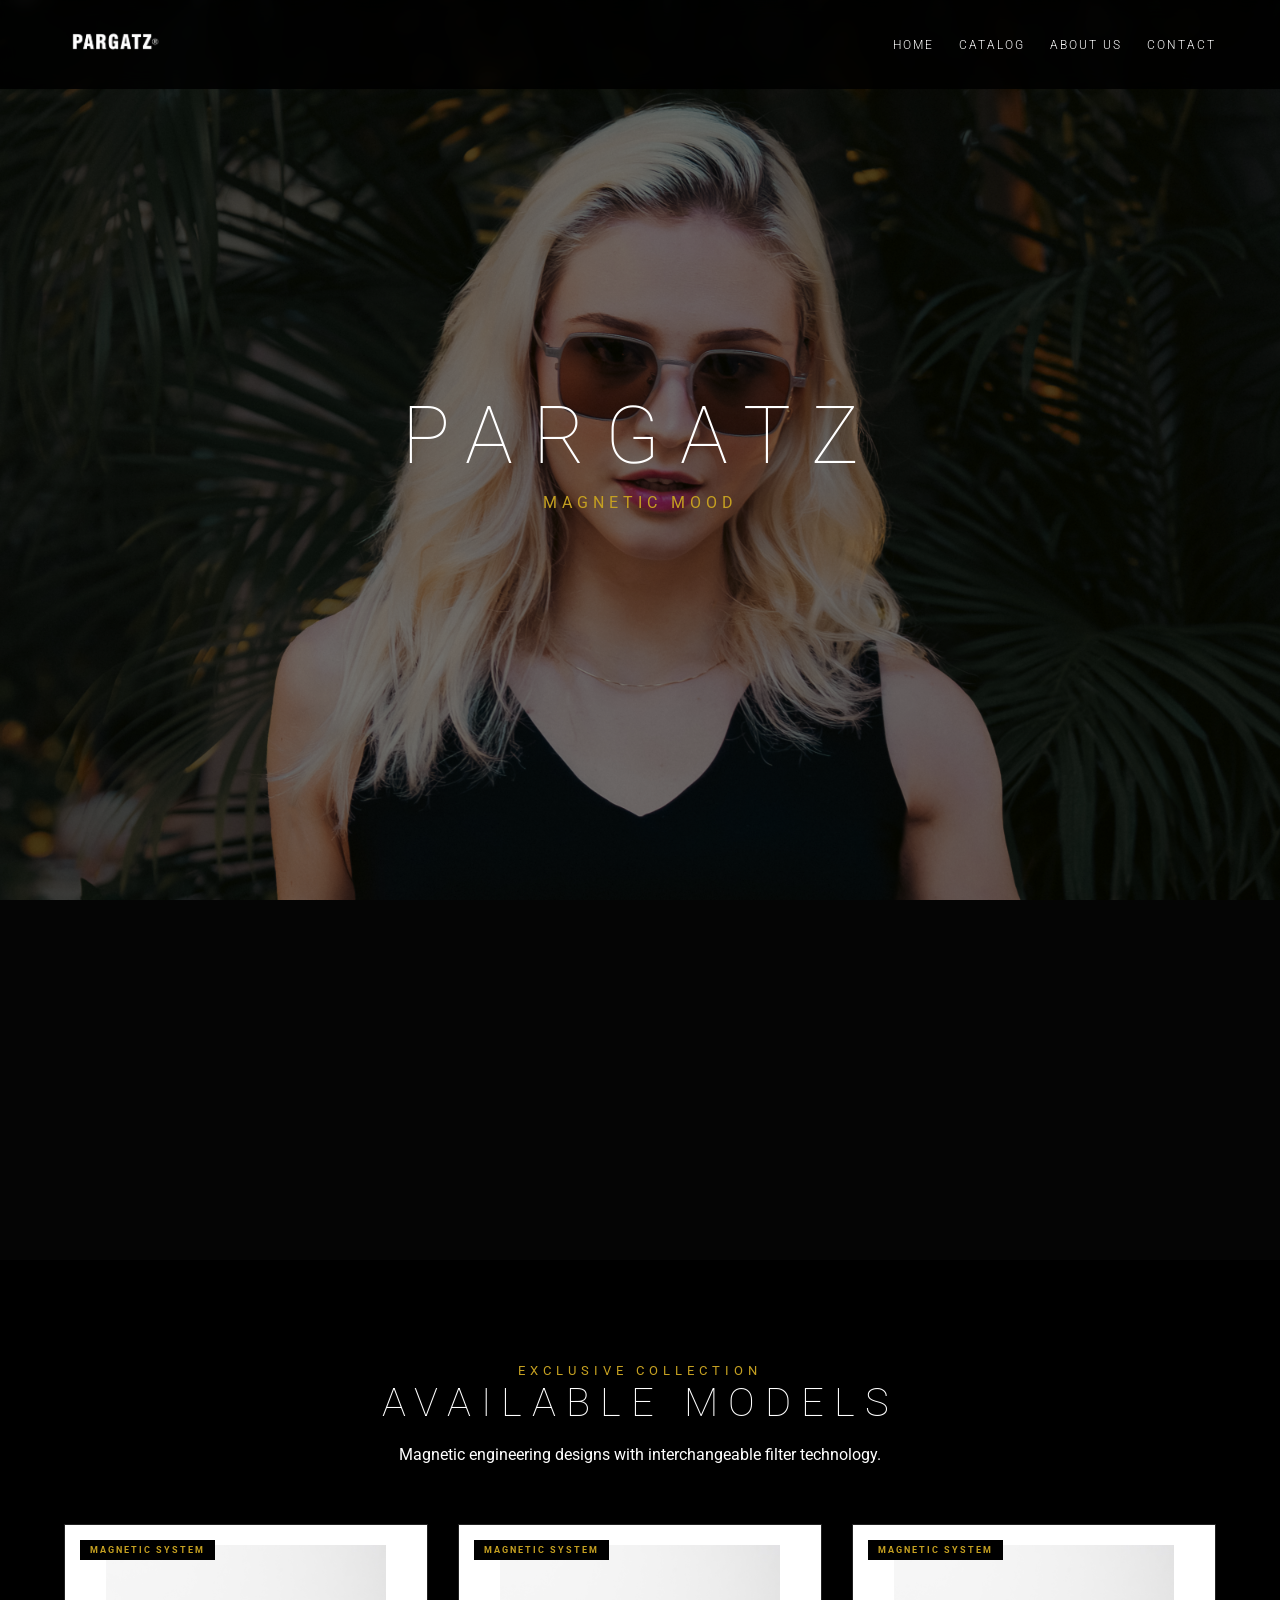
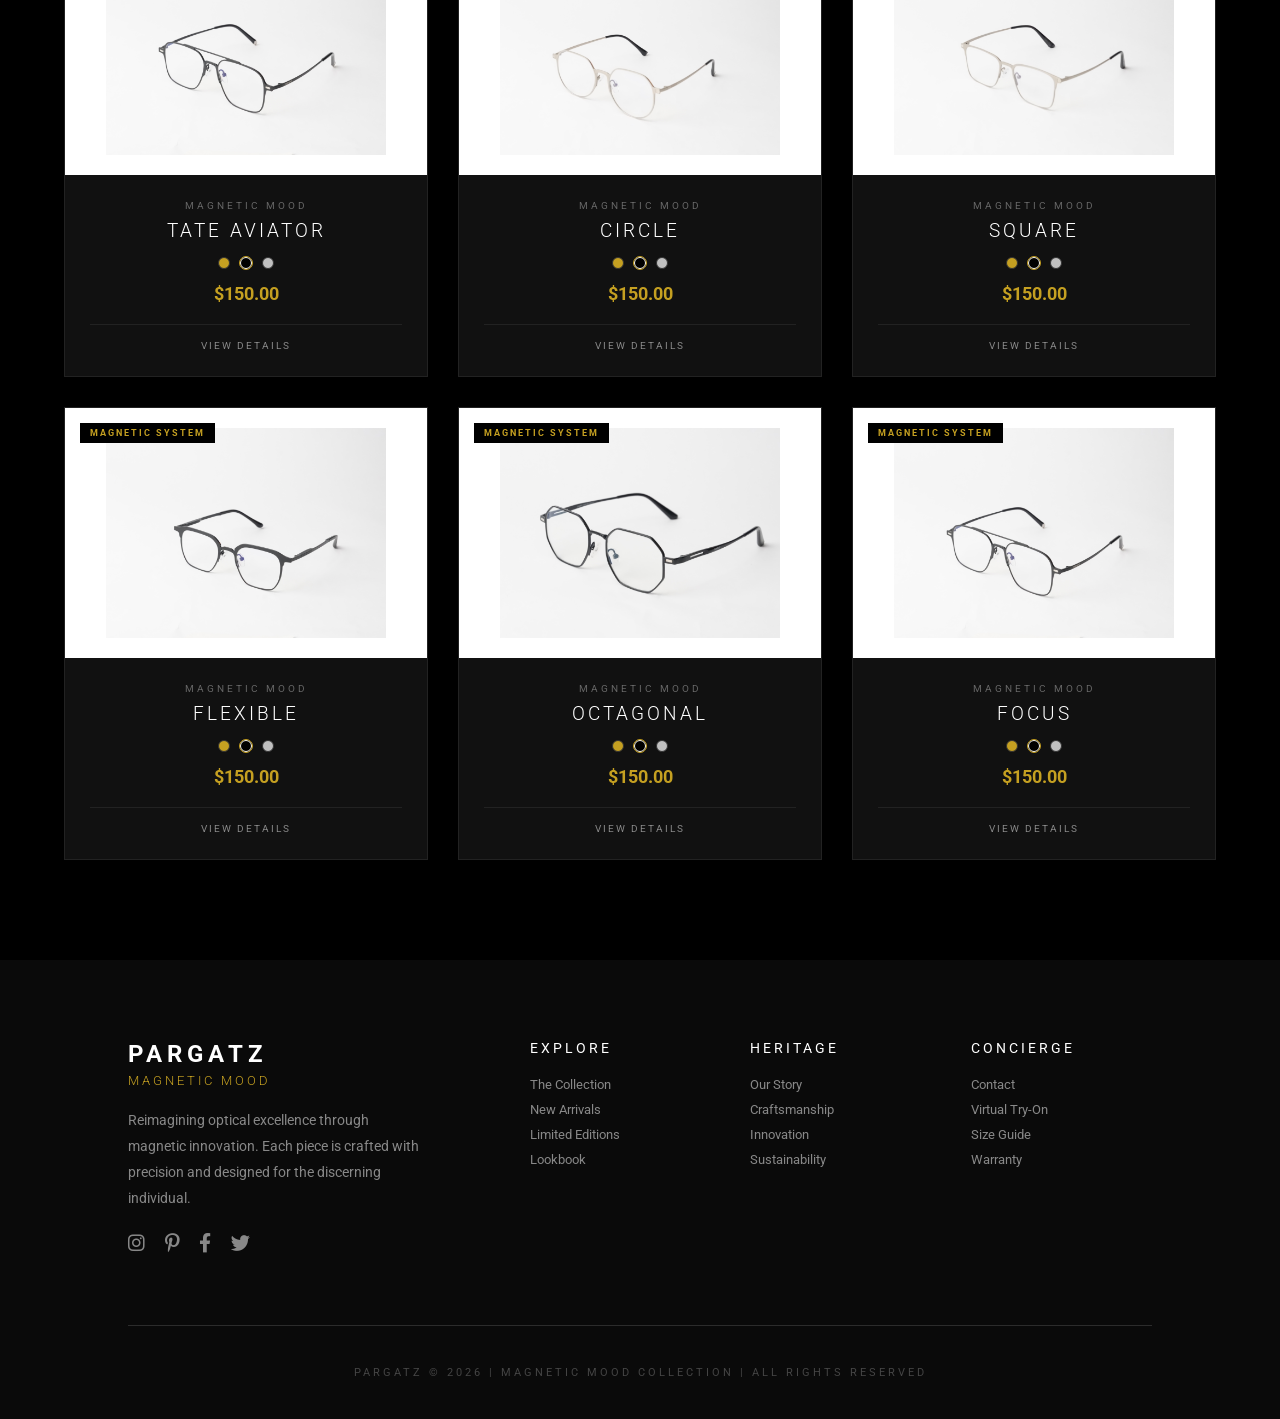
==== index.html @ b2b5c724 "otros cambios" ====
<!DOCTYPE html>
<html lang="en">
<head>
    <meta charset="UTF-8">
    <meta name="viewport" content="width=device-width, initial-scale=1.0">
    <title>PARGATZ | Magnetic Mood</title>
    <link href="https://fonts.googleapis.com/css2?family=Roboto:wght@100;300;700&display=swap" rel="stylesheet">
    <link rel="stylesheet" href="https://cdnjs.cloudflare.com/ajax/libs/font-awesome/6.0.0/css/all.min.css">
    <link rel="stylesheet" href="style.css">
</head>
<body>

    <nav id="navbar">
        <a href="index.html" class="logo"><img src="img/logo.png" style="width: 100px;" alt=""></a>
        <div class="nav-links">
            <a href="index.html">Home</a>
            <a href="catalog.html">Catalog</a>
            <a href="#">About Us</a>
            <a href="#">Contact</a>
        </div>
    </nav>
    <section class="hero">
        <div class="hero-bg active" style="background-image: url('img/banner1.jpg');"></div>
        <div class="hero-bg b2" style="background-image: url('img/banner2.jpeg');"></div>
        
        <div class="hero-content">
            <h1>PARGATZ</h1>
            <p>MAGNETIC MOOD</p>
        </div>
    </section>

    <div class="gallery-container">
        <div class="carousel">
            <div class="slide active" style="background-image: url('https://images.unsplash.com/photo-1511499767350-a15943ee7263?q=80&w=1600');"></div>
            <div class="slide" style="background-image: url('https://images.unsplash.com/photo-1556306535-0f09a537f0a3?q=80&w=1600');"></div>
            <div class="slide" style="background-image: url('https://images.unsplash.com/photo-1515191107209-c28698632800?q=80&w=1600');"></div>
        </div>
    </div>

    <section class="catalog" id="catalog">
        <div class="section-header">
            <span class="subtitle">EXCLUSIVE COLLECTION</span>
            <br>
            <h2>Available Models</h2>
            <br>
            <p>Magnetic engineering designs with interchangeable filter technology.</p>
        </div>
        <div class="grid">
            <a href="product.html" class="card-premium">
                <div class="product-img-box">
                    <img src="img/catalogo/aviator.JPG" alt="Tate Aviator">
                    <span class="badge-magnetic">MAGNETIC SYSTEM</span>
                </div>
            
                <div class="product-info">
                    <span class="brand-tag">MAGNETIC MOOD</span>
                    <h3>TATE AVIATOR</h3>
                    
                    <div class="filter-options">
                        <span class="filter-dot gold" title="Gold Mirror"></span>
                        <span class="filter-dot black active" title="Polarized Black"></span>
                        <span class="filter-dot silver" title="Silver Mirror"></span>
                    </div>
            
                    <p class="price">$150.00</p>
                    <div class="btn-view">VIEW DETAILS</div>
                </div>
            </a>

            <a href="product.html" class="card-premium">
                <div class="product-img-box">
                    <img src="img/catalogo/circle.JPG" alt="Tate Aviator">
                    <span class="badge-magnetic">MAGNETIC SYSTEM</span>
                </div>
            
                <div class="product-info">
                    <span class="brand-tag">MAGNETIC MOOD</span>
                    <h3>CIRCLE</h3>
                    
                    <div class="filter-options">
                        <span class="filter-dot gold" title="Gold Mirror"></span>
                        <span class="filter-dot black active" title="Polarized Black"></span>
                        <span class="filter-dot silver" title="Silver Mirror"></span>
                    </div>
            
                    <p class="price">$150.00</p>
                    <div class="btn-view">VIEW DETAILS</div>
                </div>
            </a>

            <a href="product.html" class="card-premium">
                <div class="product-img-box">
                    <img src="img/catalogo/square.JPG" alt="Tate Aviator">
                    <span class="badge-magnetic">MAGNETIC SYSTEM</span>
                </div>
            
                <div class="product-info">
                    <span class="brand-tag">MAGNETIC MOOD</span>
                    <h3>SQUARE</h3>
                    
                    <div class="filter-options">
                        <span class="filter-dot gold" title="Gold Mirror"></span>
                        <span class="filter-dot black active" title="Polarized Black"></span>
                        <span class="filter-dot silver" title="Silver Mirror"></span>
                    </div>
            
                    <p class="price">$150.00</p>
                    <div class="btn-view">VIEW DETAILS</div>
                </div>
            </a>

            <a href="product.html" class="card-premium">
                <div class="product-img-box">
                    <img src="img/catalogo/flex.JPG" alt="Tate Aviator">
                    <span class="badge-magnetic">MAGNETIC SYSTEM</span>
                </div>
            
                <div class="product-info">
                    <span class="brand-tag">MAGNETIC MOOD</span>
                    <h3>FLEXIBLE</h3>
                    
                    <div class="filter-options">
                        <span class="filter-dot gold" title="Gold Mirror"></span>
                        <span class="filter-dot black active" title="Polarized Black"></span>
                        <span class="filter-dot silver" title="Silver Mirror"></span>
                    </div>
            
                    <p class="price">$150.00</p>
                    <div class="btn-view">VIEW DETAILS</div>
                </div>
            </a>

            <a href="product.html" class="card-premium">
                <div class="product-img-box">
                    <img src="img/catalogo/octagonal.JPG" alt="Tate Aviator">
                    <span class="badge-magnetic">MAGNETIC SYSTEM</span>
                </div>
            
                <div class="product-info">
                    <span class="brand-tag">MAGNETIC MOOD</span>
                    <h3>OCTAGONAL</h3>
                    
                    <div class="filter-options">
                        <span class="filter-dot gold" title="Gold Mirror"></span>
                        <span class="filter-dot black active" title="Polarized Black"></span>
                        <span class="filter-dot silver" title="Silver Mirror"></span>
                    </div>
            
                    <p class="price">$150.00</p>
                    <div class="btn-view">VIEW DETAILS</div>
                </div>
            </a>


            <a href="product.html" class="card-premium">
                <div class="product-img-box">
                    <img src="img/catalogo/aviator.JPG" alt="Tate Aviator">
                    <span class="badge-magnetic">MAGNETIC SYSTEM</span>
                </div>
            
                <div class="product-info">
                    <span class="brand-tag">MAGNETIC MOOD</span>
                    <h3>FOCUS</h3>
                    
                    <div class="filter-options">
                        <span class="filter-dot gold" title="Gold Mirror"></span>
                        <span class="filter-dot black active" title="Polarized Black"></span>
                        <span class="filter-dot silver" title="Silver Mirror"></span>
                    </div>
            
                    <p class="price">$150.00</p>
                    <div class="btn-view">VIEW DETAILS</div>
                </div>
            </a>

        </div>
    </section>


    <footer>
        <div class="footer-content">
            <div class="footer-col">
                <div class="footer-logo">PARGATZ<span>MAGNETIC MOOD</span></div>
                <p class="footer-desc">Reimagining optical excellence through magnetic innovation. Each piece is crafted with precision and designed for the discerning individual.</p>
                <div class="social-links">
                    <a href="#"><i class="fab fa-instagram"></i></a>
                    <a href="#"><i class="fab fa-pinterest-p"></i></a>
                    <a href="#"><i class="fab fa-facebook-f"></i></a>
                    <a href="#"><i class="fab fa-twitter"></i></a>
                </div>
            </div>
            <div class="footer-col">
                <h4>EXPLORE</h4>
                <a href="#">The Collection</a>
                <a href="#">New Arrivals</a>
                <a href="#">Limited Editions</a>
                <a href="#">Lookbook</a>
            </div>
            <div class="footer-col">
                <h4>HERITAGE</h4>
                <a href="#">Our Story</a>
                <a href="#">Craftsmanship</a>
                <a href="#">Innovation</a>
                <a href="#">Sustainability</a>
            </div>
            <div class="footer-col">
                <h4>CONCIERGE</h4>
                <a href="#">Contact</a>
                <a href="#">Virtual Try-On</a>
                <a href="#">Size Guide</a>
                <a href="#">Warranty</a>
            </div>
        </div>
        <div class="footer-bottom">
            <p>PARGATZ © 2026 | MAGNETIC MOOD COLLECTION | ALL RIGHTS RESERVED</p>
        </div>
    </footer>


    <script>
        let lastScroll = 0;
        window.addEventListener('scroll', () => {
            const currentScroll = window.pageYOffset;
            const nav = document.getElementById('navbar');
            if (currentScroll > lastScroll && currentScroll > 100) nav.classList.add('hide');
            else nav.classList.remove('hide');
            lastScroll = currentScroll;
        });

        const slides = document.querySelectorAll('.slide');
        let current = 0;
        setInterval(() => {
            slides[current].classList.remove('active');
            current = (current + 1) % slides.length;
            slides[current].classList.add('active');
        }, 2000);
    </script>
    <script>
        function carruselHero() {
            const backgrounds = document.querySelectorAll('.hero-bg');
            let i = 0;
            
            setInterval(() => {
                backgrounds[i].classList.remove('active');
                i = (i + 1) % backgrounds.length;
                backgrounds[i].classList.add('active');
            }, 4000); // Cambia cada 4 segundos
        }
    
        // Llama a la función cuando cargue la página
        window.addEventListener('load', carruselHero);
    </script>
</body>
</html>
---- style.css ----
:root {
    --negro: #000000;
    --dorado: #C5A021;
    --blanco: #ffffff;
    --gris: #111;
    --transicion: all 0.4s ease;
    --gris_texto: #888;
}
:root {
    --negro-profundo: #0A0A0A;
    --negro-carbon: #121212;
    --dorado-brillo: #D4AF37;
    --blanco-hueso: #F5F5F5;
    --gris_oscuro: #0a0a0a;
    --gris_texto: #888;
    --gris-plata: #2C2C2C;
    --overlay: rgba(0, 0, 0, 0.3);
    --transicion: all 0.5s ease;
    --transicion-lujo: all 0.6s cubic-bezier(0.165, 0.84, 0.44, 1);
    --sombra-texto: 0 2px 4px rgba(0,0,0,0.3);
}

* { margin: 0; padding: 0; box-sizing: border-box; }

body { 
    background: var(--negro); 
    color: var(--blanco); 
    font-family: 'Roboto', sans-serif; 
    overflow-x: hidden; 
}

/* NAVBAR */
nav {
    position: fixed;
    width: 100%;
    padding: 25px 5%;
    display: flex;
    justify-content: space-between;
    align-items: center;
    z-index: 1000;
    background: rgba(0,0,0,0.85);
    backdrop-filter: blur(10px);
    transition: var(--transicion);
}

nav.hide { transform: translateY(-100%); opacity: 0; }

.logo { 
    font-size: 1.5rem; 
    font-weight: 700; 
    letter-spacing: 6px; 
    text-decoration: none; 
    color: white; 
}

.nav-links { display: flex; gap: 25px; }

.nav-links a { 
    text-decoration: none; 
    color: white; 
    font-size: 0.75rem; 
    text-transform: uppercase; 
    letter-spacing: 2px; 
    font-weight: 300; 
}

.nav-links a:hover { color: var(--dorado); }

/* HERO */
.hero {
    height: 100vh;
    width: 100%;
    position: relative;
    display: flex;
    flex-direction: column;
    justify-content: center;
    align-items: center;
    text-align: center;
    overflow: hidden;
    background: black; /* Fondo base */
}

.hero-bg {
    position: absolute;
    top: 0;
    left: 0;
    width: 100%;
    height: 100%;
    background-size: cover;
    background-position: center;
    opacity: 0;
    transition: opacity 1.5s ease-in-out; /* El desvanecido */
    z-index: 1;
}

/* El banner 2 con tu posición específica carajo */
.hero-bg.b2 {
    background-position: center -400px;
}

.hero-bg.active {
    opacity: 0.5; /* Ajusta este número según qué tan oscuro quieras el fondo */
}

/* El contenido siempre arriba de los fondos */
.hero-content {
    position: relative;
    z-index: 2;
}

.hero h1 { font-size: 5rem; font-weight: 100; letter-spacing: 20px; color: white; }
.hero p { color: var(--dorado); letter-spacing: 5px; margin-top: 10px; }
.hero h1 { font-size: 5rem; font-weight: 100; letter-spacing: 20px; }
.hero p { color: var(--dorado); letter-spacing: 5px; margin-top: 10px; }

/* CAROUSEL */
.gallery-container { padding: 80px 0; background: #050505; }
.carousel { width: 100%; height: 200px; position: relative; overflow: hidden; }
.slide { 
    position: absolute; width: 100%; height: 100%; opacity: 0; 
    transition: opacity 1.5s ease; background-size: cover; background-position: center; 
}
.slide.active { opacity: 0.4; }

/* PRODUCT CATALOG */
.catalog { padding: 100px 5%; }
.grid {
    display: grid;
    grid-template-columns: repeat(auto-fit, minmax(300px, 1fr));
    gap: 30px;
}


/* ===== FOOTER ===== */
footer {
    padding: 80px 10% 40px;
    background: var(--gris_oscuro);
    position: relative;
    overflow: hidden;
}

.footer-content {
    display: grid;
    grid-template-columns: 2fr 1fr 1fr 1fr;
    gap: 40px;
    margin-bottom: 60px;
    max-width: 1200px;
    margin-left: auto;
    margin-right: auto;
}

.footer-logo {
    font-size: 1.5rem;
    font-weight: 700;
    letter-spacing: 5px;
    margin-bottom: 20px;
}

.footer-logo span {
    color: var(--dorado);
    font-size: 0.8rem;
    display: block;
    letter-spacing: 3px;
    margin-top: 5px;
    font-weight: 300;
}

.footer-desc {
    color: var(--gris_texto);
    line-height: 1.8;
    font-size: 0.9rem;
    max-width: 300px;
}

.footer-col h4 {
    color: var(--blanco);
    font-size: 0.9rem;
    letter-spacing: 3px;
    margin-bottom: 20px;
    font-weight: 400;
}

.footer-col a {
    display: block;
    color: var(--gris_texto);
    text-decoration: none;
    font-size: 0.8rem;
    margin-bottom: 10px;
    transition: color 0.3s ease;
}

.footer-col a:hover {
    color: var(--dorado);
}

.social-links {
    display: flex;
    gap: 20px;
    margin-top: 20px;
}

.social-links a {
    color: var(--gris_texto);
    font-size: 1.2rem;
    transition: all 0.3s ease;
}

.social-links a:hover {
    color: var(--dorado);
    transform: translateY(-3px);
}

.footer-bottom {
    text-align: center;
    padding-top: 40px;
    border-top: 1px solid var(--gris-plata);
    color: #444;
    font-size: 0.7rem;
    letter-spacing: 3px;
    max-width: 1200px;
    margin-left: auto;
    margin-right: auto;
}

/* ===== SCROLLBAR ===== */
::-webkit-scrollbar {
    width: 8px;
}

::-webkit-scrollbar-track {
    background: var(--negro-carbon);
}

::-webkit-scrollbar-thumb {
    background: var(--dorado);
    border-radius: 4px;
}

::-webkit-scrollbar-thumb:hover {
    background: var(--dorado-brillo);
}

/* ===== RESPONSIVE ===== */
@media (max-width: 1200px) {
    .product-info h2 {
        font-size: 3.2rem;
        letter-spacing: 8px;
    }
    
    .product-image {
        max-width: 500px;
    }
    
    .hero-phrase {
        font-size: 2rem;
        letter-spacing: 6px;
    }
}

@media (max-width: 992px) {
    .product-section, .product-section.reverse {
        padding: 0 5%;
    }
    
    .product-info h2 {
        font-size: 2.8rem;
    }
}

@media (max-width: 768px) {
    .hero-logo img {
        width: 150px;
    }
    
    .hero-phrase {
        font-size: 1.5rem;
        letter-spacing: 4px;
    }
    
    .product-section, .product-section.reverse {
        flex-direction: column;
        height: auto;
        min-height: 100vh;
        padding: 80px 5% 40px;
    }
    
    .product-image {
        width: 100%;
        max-width: 400px;
        height: 40vh;
        margin: 20px auto;
    }
    
    .product-info {
        max-width: 100%;
        padding: 20px 5%;
        text-align: center;
        align-items: center;
    }
    
    .product-info h2 {
        font-size: 2.5rem;
    }
    
    .product-info h2::after {
        left: 50%;
        transform: translateX(-50%);
    }
    
    .product-info p {
        text-align: center;
    }
    
    .product-info::before {
        left: 50%;
        transform: translateX(-50%);
        top: -10px;
    }
    
    .footer-content {
        grid-template-columns: 1fr;
        gap: 30px;
        text-align: center;
    }
    
    .footer-desc {
        max-width: 100%;
    }
    
    .social-links {
        justify-content: center;
    }
}

.section-header { text-align: center; margin-bottom: 60px; }
.section-header .subtitle { color: var(--dorado); letter-spacing: 5px; font-size: 0.8rem; }
.section-header h2 { font-size: 2.5rem; font-weight: 100; letter-spacing: 10px; text-transform: uppercase; }


/* CARD PREMIUM DARK */
.card-premium {
    background: #111; /* Gris casi negro */
    border: 1px solid #222;
    text-decoration: none;
    color: white;
    transition: all 0.4s cubic-bezier(0.165, 0.84, 0.44, 1);
    display: flex;
    flex-direction: column;
    overflow: hidden;
}

/* CAJA DE IMAGEN (FONDO BLANCO) */
.product-img-box {
    background: #ffffff; /* Fondo blanco para la foto */
    height: 250px;
    display: flex;
    align-items: center;
    justify-content: center;
    position: relative;
    padding: 20px;
}

.product-img-box img {
    max-width: 100%;
    max-height: 100%;
    object-fit: contain;
    transition: transform 0.5s ease;
}

/* ETIQUETA MAGNETIC */
.badge-magnetic {
    position: absolute;
    top: 15px;
    left: 15px;
    background: #000;
    color: #C5A021; /* Tu dorado */
    font-size: 9px;
    padding: 5px 10px;
    letter-spacing: 2px;
    font-weight: bold;
}

/* CONTENIDO */
.product-info {
    padding: 25px;
    text-align: center;
}

.brand-tag {
    color: #666;
    font-size: 10px;
    letter-spacing: 3px;
    display: block;
    margin-bottom: 8px;
}

.product-info h3 {
    font-size: 1.2rem;
    font-weight: 300;
    letter-spacing: 3px;
    margin-bottom: 15px;
}

/* PUNTOS DE COLORES (FILTROS) */
.filter-options {
    display: flex;
    justify-content: center;
    gap: 10px;
    margin-bottom: 15px;
}

.filter-dot {
    width: 12px;
    height: 12px;
    border-radius: 50%;
    border: 1px solid #333;
}
.filter-dot.gold { background: #C5A021; }
.filter-dot.black { background: #000; }
.filter-dot.silver { background: #C0C0C0; }
.filter-dot.active { border: 1px solid #fff; outline: 1px solid #C5A021; }

.product-info .price {
    color: #C5A021;
    font-size: 1.1rem;
    font-weight: bold;
    margin-bottom: 20px;
}

.btn-view {
    font-size: 10px;
    letter-spacing: 2px;
    border-top: 1px solid #222;
    padding-top: 15px;
    color: #888;
    transition: color 0.3s;
}

/* HOVER EFFECTS */
.card-premium:hover {
    transform: translateY(-10px);
    border-color: #C5A021;
    box-shadow: 0 15px 30px rgba(0,0,0,0.5);
}

.card-premium:hover img {
    transform: scale(1.1);
}

.card-premium:hover .btn-view {
    color: #C5A021;
}

@media (max-width: 768px) {
    .nav-links { display: none; } /* Aquí podrías poner un menú hamburguesa luego */
    .hero-bg.b2 { background-position: center; } /* En móvil mejor centrado */
    .catalog { padding: 60px 20px; }
    .footer-content { text-align: center; }
    .social-links { justify-content: center; }
    .footer-desc { margin: 0 auto; }
}
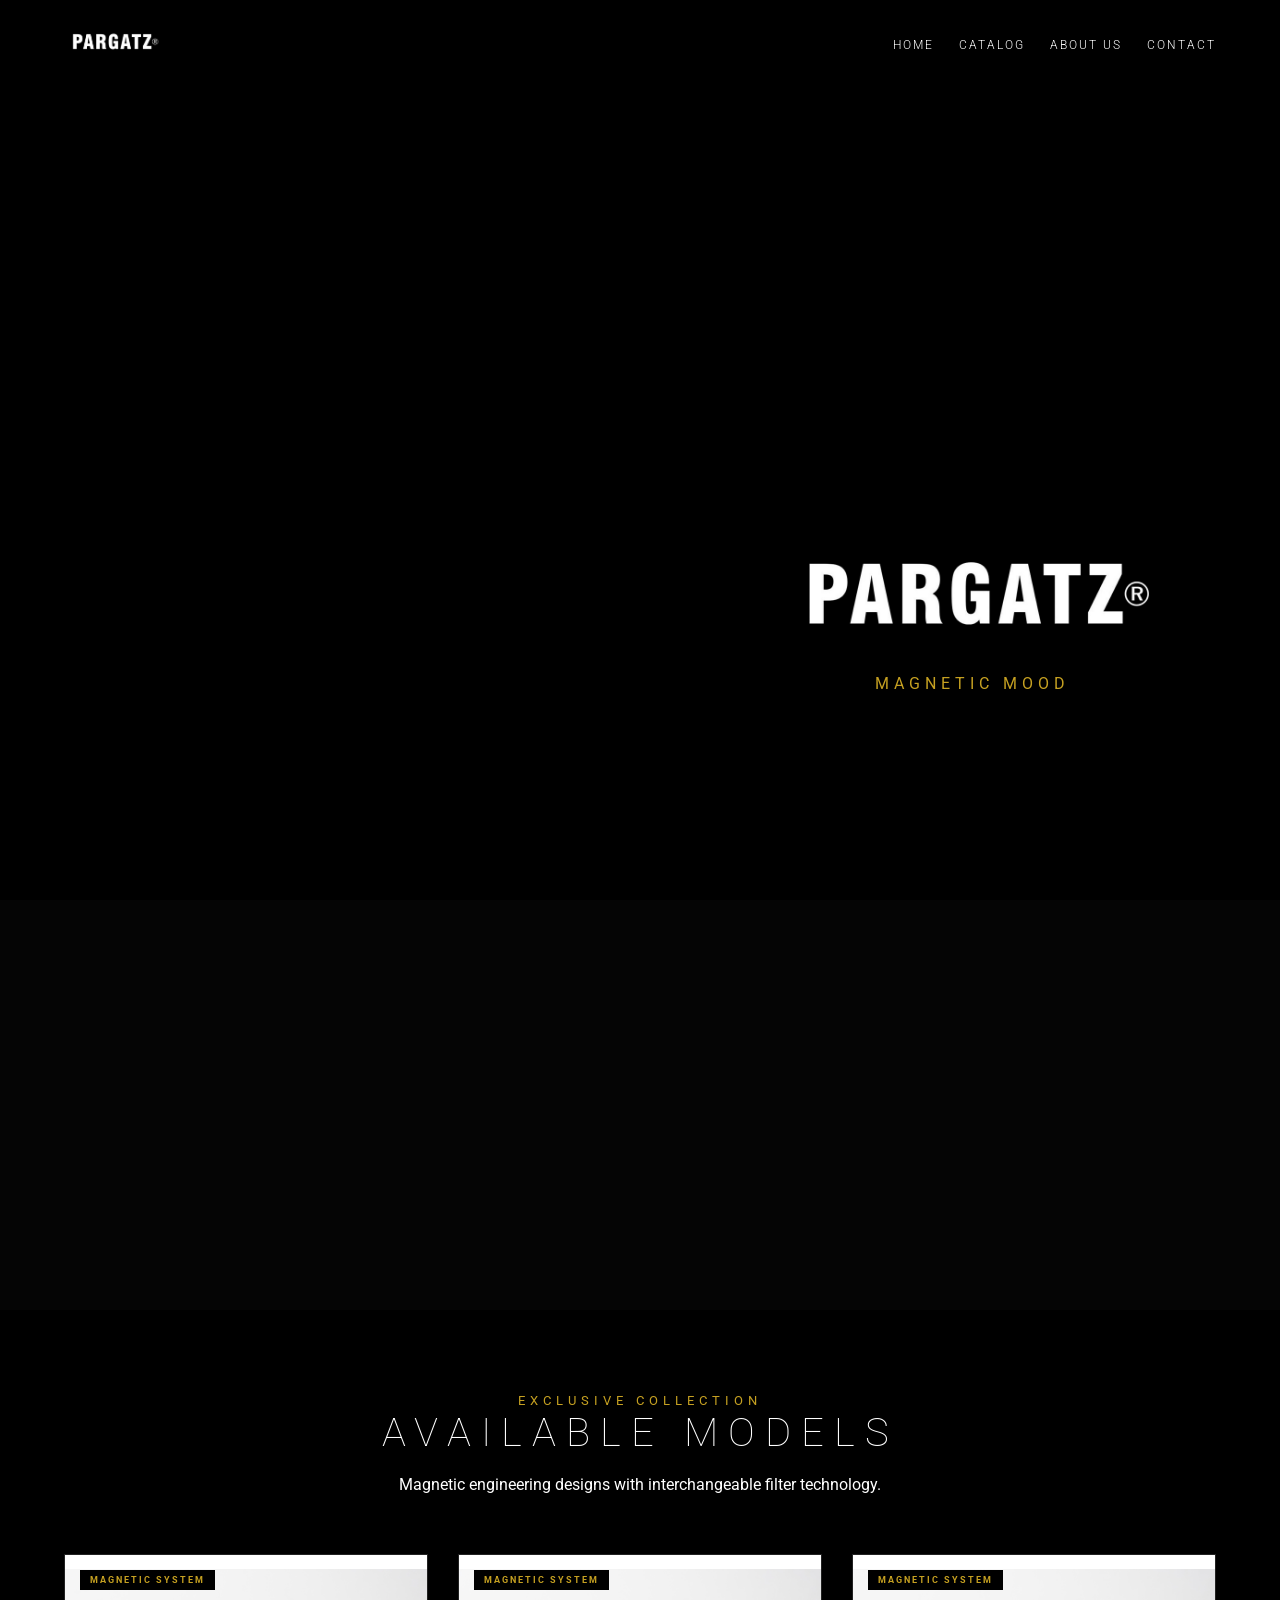
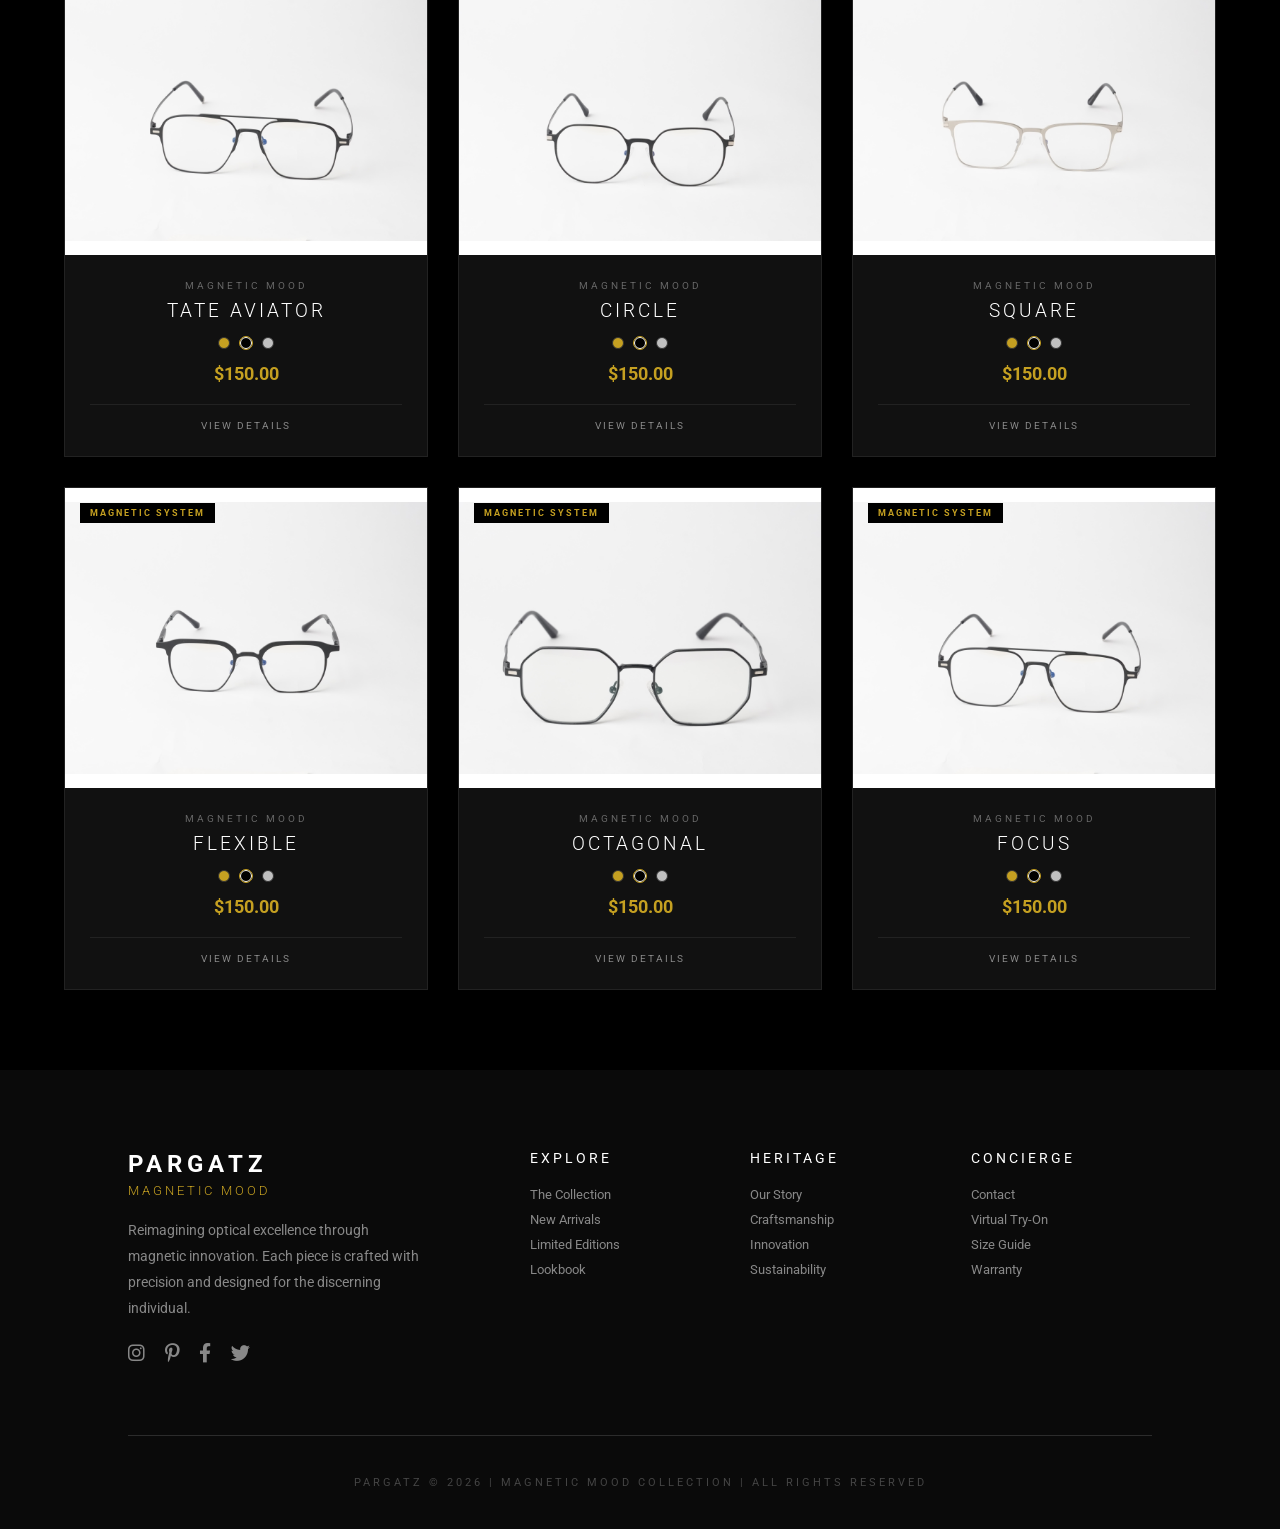
==== commit 99c6a9f2: "cambios pro" ====
--- a/index.html
+++ b/index.html
@@ -11,29 +11,49 @@
 <body>
 
     <nav id="navbar">
-        <a href="index.html" class="logo"><img src="img/logo.png" style="width: 100px;" alt=""></a>
+        <a href="index.html" class="logo"><img src="img/logo.png" style="width: 100px;" alt="PARGATZ"></a>
+        
         <div class="nav-links">
             <a href="index.html">Home</a>
             <a href="catalog.html">Catalog</a>
             <a href="#">About Us</a>
             <a href="#">Contact</a>
         </div>
+    
+        <div class="menu-toggle" id="mobile-menu">
+            <span class="bar"></span>
+            <span class="bar"></span>
+        </div>
+    
+        <div class="side-menu" id="side-menu">
+            <div class="close-menu" id="close-menu">
+                <i class="fas fa-times"></i>
+            </div>
+            <div class="side-links">
+                <a href="index.html">Home</a>
+                <a href="catalog.html">Catalog</a>
+                <a href="#">About Us</a>
+                <a href="#">Contact</a>
+            </div>
+            <div class="side-footer">
+                <p>PARGATZ MAGNETIC MOOD</p>
+            </div>
+        </div>
     </nav>
+
     <section class="hero">
-        <div class="hero-bg active" style="background-image: url('img/banner1.jpg');"></div>
+        <div class="hero-bg active" style="background-image: url('img/fotobanner.jpg');"></div>
         <div class="hero-bg b2" style="background-image: url('img/banner2.jpeg');"></div>
         
         <div class="hero-content">
-            <h1>PARGATZ</h1>
+            <img src="img/logo.png" alt="logo original" class="logohero" width="400px">
             <p>MAGNETIC MOOD</p>
         </div>
     </section>
 
     <div class="gallery-container">
         <div class="carousel">
-            <div class="slide active" style="background-image: url('https://images.unsplash.com/photo-1511499767350-a15943ee7263?q=80&w=1600');"></div>
-            <div class="slide" style="background-image: url('https://images.unsplash.com/photo-1556306535-0f09a537f0a3?q=80&w=1600');"></div>
-            <div class="slide" style="background-image: url('https://images.unsplash.com/photo-1515191107209-c28698632800?q=80&w=1600');"></div>
+            <div class="slide active"><video src="img/videobannerr.mp4" autoplay muted loop></video></div>
         </div>
     </div>
 
@@ -46,9 +66,9 @@
             <p>Magnetic engineering designs with interchangeable filter technology.</p>
         </div>
         <div class="grid">
-            <a href="product.html" class="card-premium">
-                <div class="product-img-box">
-                    <img src="img/catalogo/aviator.JPG" alt="Tate Aviator">
+            <a href="aviator.html" class="card-premium">
+                <div class="product-img-box">
+                    <img src="img/catalogo/aviator/aviatorblack.JPG" alt="Tate Aviator">
                     <span class="badge-magnetic">MAGNETIC SYSTEM</span>
                 </div>
             
@@ -67,9 +87,9 @@
                 </div>
             </a>
 
-            <a href="product.html" class="card-premium">
-                <div class="product-img-box">
-                    <img src="img/catalogo/circle.JPG" alt="Tate Aviator">
+            <a href="circle.html" class="card-premium">
+                <div class="product-img-box">
+                    <img src="img/catalogo/circle/circleblack.JPG" alt="Tate Aviator">
                     <span class="badge-magnetic">MAGNETIC SYSTEM</span>
                 </div>
             
@@ -88,9 +108,9 @@
                 </div>
             </a>
 
-            <a href="product.html" class="card-premium">
-                <div class="product-img-box">
-                    <img src="img/catalogo/square.JPG" alt="Tate Aviator">
+            <a href="square.html" class="card-premium">
+                <div class="product-img-box">
+                    <img src="img/catalogo/square/squareplata (2).JPG" alt="Tate Aviator">
                     <span class="badge-magnetic">MAGNETIC SYSTEM</span>
                 </div>
             
@@ -109,9 +129,9 @@
                 </div>
             </a>
 
-            <a href="product.html" class="card-premium">
-                <div class="product-img-box">
-                    <img src="img/catalogo/flex.JPG" alt="Tate Aviator">
+            <a href="flex.html" class="card-premium">
+                <div class="product-img-box">
+                    <img src="img/catalogo/flex/flexblack.JPG" alt="Tate Aviator">
                     <span class="badge-magnetic">MAGNETIC SYSTEM</span>
                 </div>
             
@@ -130,9 +150,9 @@
                 </div>
             </a>
 
-            <a href="product.html" class="card-premium">
-                <div class="product-img-box">
-                    <img src="img/catalogo/octagonal.JPG" alt="Tate Aviator">
+            <a href="octagonal.html" class="card-premium">
+                <div class="product-img-box">
+                    <img src="img/catalogo/octagonal/octagonalblack.JPG" alt="Tate Aviator">
                     <span class="badge-magnetic">MAGNETIC SYSTEM</span>
                 </div>
             
@@ -152,9 +172,9 @@
             </a>
 
 
-            <a href="product.html" class="card-premium">
-                <div class="product-img-box">
-                    <img src="img/catalogo/aviator.JPG" alt="Tate Aviator">
+            <a href="focus.html" class="card-premium">
+                <div class="product-img-box">
+                    <img src="img/catalogo/aviator/aviatorblack.JPG" alt="Tate Aviator">
                     <span class="badge-magnetic">MAGNETIC SYSTEM</span>
                 </div>
             
@@ -175,7 +195,6 @@
 
         </div>
     </section>
-
 
     <footer>
         <div class="footer-content">
@@ -215,7 +234,6 @@
             <p>PARGATZ © 2026 | MAGNETIC MOOD COLLECTION | ALL RIGHTS RESERVED</p>
         </div>
     </footer>
-
 
     <script>
         let lastScroll = 0;
@@ -235,6 +253,7 @@
             slides[current].classList.add('active');
         }, 2000);
     </script>
+
     <script>
         function carruselHero() {
             const backgrounds = document.querySelectorAll('.hero-bg');
@@ -250,5 +269,29 @@
         // Llama a la función cuando cargue la página
         window.addEventListener('load', carruselHero);
     </script>
+
+    <script>
+        const menuBtn = document.getElementById('mobile-menu');
+        const closeBtn = document.getElementById('close-menu');
+        const sideMenu = document.getElementById('side-menu');
+        
+        // Abrir menú
+        menuBtn.addEventListener('click', () => {
+            sideMenu.classList.add('active');
+        });
+        
+        // Cerrar menú
+        closeBtn.addEventListener('click', () => {
+            sideMenu.classList.remove('active');
+        });
+        
+        // Cerrar si hacen clic en un link
+        document.querySelectorAll('.side-links a').forEach(link => {
+            link.addEventListener('click', () => {
+                sideMenu.classList.remove('active');
+            });
+        });
+    </script>
+    
 </body>
 </html>
--- a/style.css
+++ b/style.css
@@ -105,6 +105,8 @@
 /* El contenido siempre arriba de los fondos */
 .hero-content {
     position: relative;
+    padding-left: 52%;
+    padding-top: 25%;
     z-index: 2;
 }
 
@@ -115,15 +117,19 @@
 
 /* CAROUSEL */
 .gallery-container { padding: 80px 0; background: #050505; }
-.carousel { width: 100%; height: 200px; position: relative; overflow: hidden; }
+.carousel { width: 100%; height: 250px; position: relative; overflow: hidden; }
 .slide { 
-    position: absolute; width: 100%; height: 100%; opacity: 0; 
-    transition: opacity 1.5s ease; background-size: cover; background-position: center; 
+    position: absolute; width: 100%; height: 100%; opacity: 0;
+    transition: opacity 1.5s ease; background-size: auto; background-position: center;
+    display: flex;
+    justify-content: center;
+    align-items: center;
 }
 .slide.active { opacity: 0.4; }
+.slide video { width: 100%; height: 100%; object-fit: cover; }
 
 /* PRODUCT CATALOG */
-.catalog { padding: 100px 5%; }
+.catalog { padding: 80px 5%; }
 .grid {
     display: grid;
     grid-template-columns: repeat(auto-fit, minmax(300px, 1fr));
@@ -352,12 +358,12 @@
 /* CAJA DE IMAGEN (FONDO BLANCO) */
 .product-img-box {
     background: #ffffff; /* Fondo blanco para la foto */
-    height: 250px;
+    height: 300px;
     display: flex;
     align-items: center;
     justify-content: center;
     position: relative;
-    padding: 20px;
+    padding: 0px;
 }
 
 .product-img-box img {
@@ -453,6 +459,7 @@
 
 @media (max-width: 768px) {
     .nav-links { display: none; } /* Aquí podrías poner un menú hamburguesa luego */
+    .hero h1 { font-size: 3.5rem; font-weight: 100; letter-spacing: 20px; }
     .hero-bg.b2 { background-position: center; } /* En móvil mejor centrado */
     .catalog { padding: 60px 20px; }
     .footer-content { text-align: center; }
@@ -460,5 +467,86 @@
     .footer-desc { margin: 0 auto; }
 }
 
-
-
+/* HAMBURGUESA MINIMALISTA */
+.menu-toggle {
+    display: none;
+    flex-direction: column;
+    justify-content: space-between;
+    width: 30px;
+    height: 12px;
+    cursor: pointer;
+    z-index: 1100;
+}
+
+.bar {
+    width: 100%;
+    height: 1px; /* Línea ultra fina tipo Gucci */
+    background-color: var(--blanco);
+    transition: var(--transicion);
+}
+
+/* SIDEBAR MÓVIL */
+.side-menu {
+    position: fixed;
+    top: 0;
+    right: -100%; /* Escondido */
+    width: 80%;
+    height: 100vh;
+    background: rgba(10, 10, 10, 0.98);
+    backdrop-filter: blur(15px);
+    z-index: 2000;
+    display: flex;
+    flex-direction: column;
+    justify-content: center;
+    padding: 60px;
+    transition: all 0.6s cubic-bezier(0.165, 0.84, 0.44, 1);
+}
+
+.side-menu.active {
+    right: 0;
+}
+
+.close-menu {
+    position: absolute;
+    top: 30px;
+    right: 30px;
+    font-size: 1.5rem;
+    cursor: pointer;
+    color: var(--dorado);
+}
+
+.side-links {
+    display: flex;
+    flex-direction: column;
+    gap: 30px;
+}
+
+.side-links a {
+    text-decoration: none;
+    color: white;
+    font-size: 1.2rem;
+    text-transform: uppercase;
+    letter-spacing: 5px;
+    font-weight: 100;
+    transition: var(--transicion);
+}
+
+.side-links a:hover {
+    color: var(--dorado);
+    padding-left: 10px;
+}
+
+.side-footer {
+    position: absolute;
+    bottom: 40px;
+    left: 60px;
+    font-size: 0.6rem;
+    letter-spacing: 3px;
+    color: var(--gris_texto);
+}
+
+/* MOSTRAR SOLO EN MÓVIL */
+@media (max-width: 768px) {
+    .nav-links { display: none; }
+    .menu-toggle { display: flex; }
+}
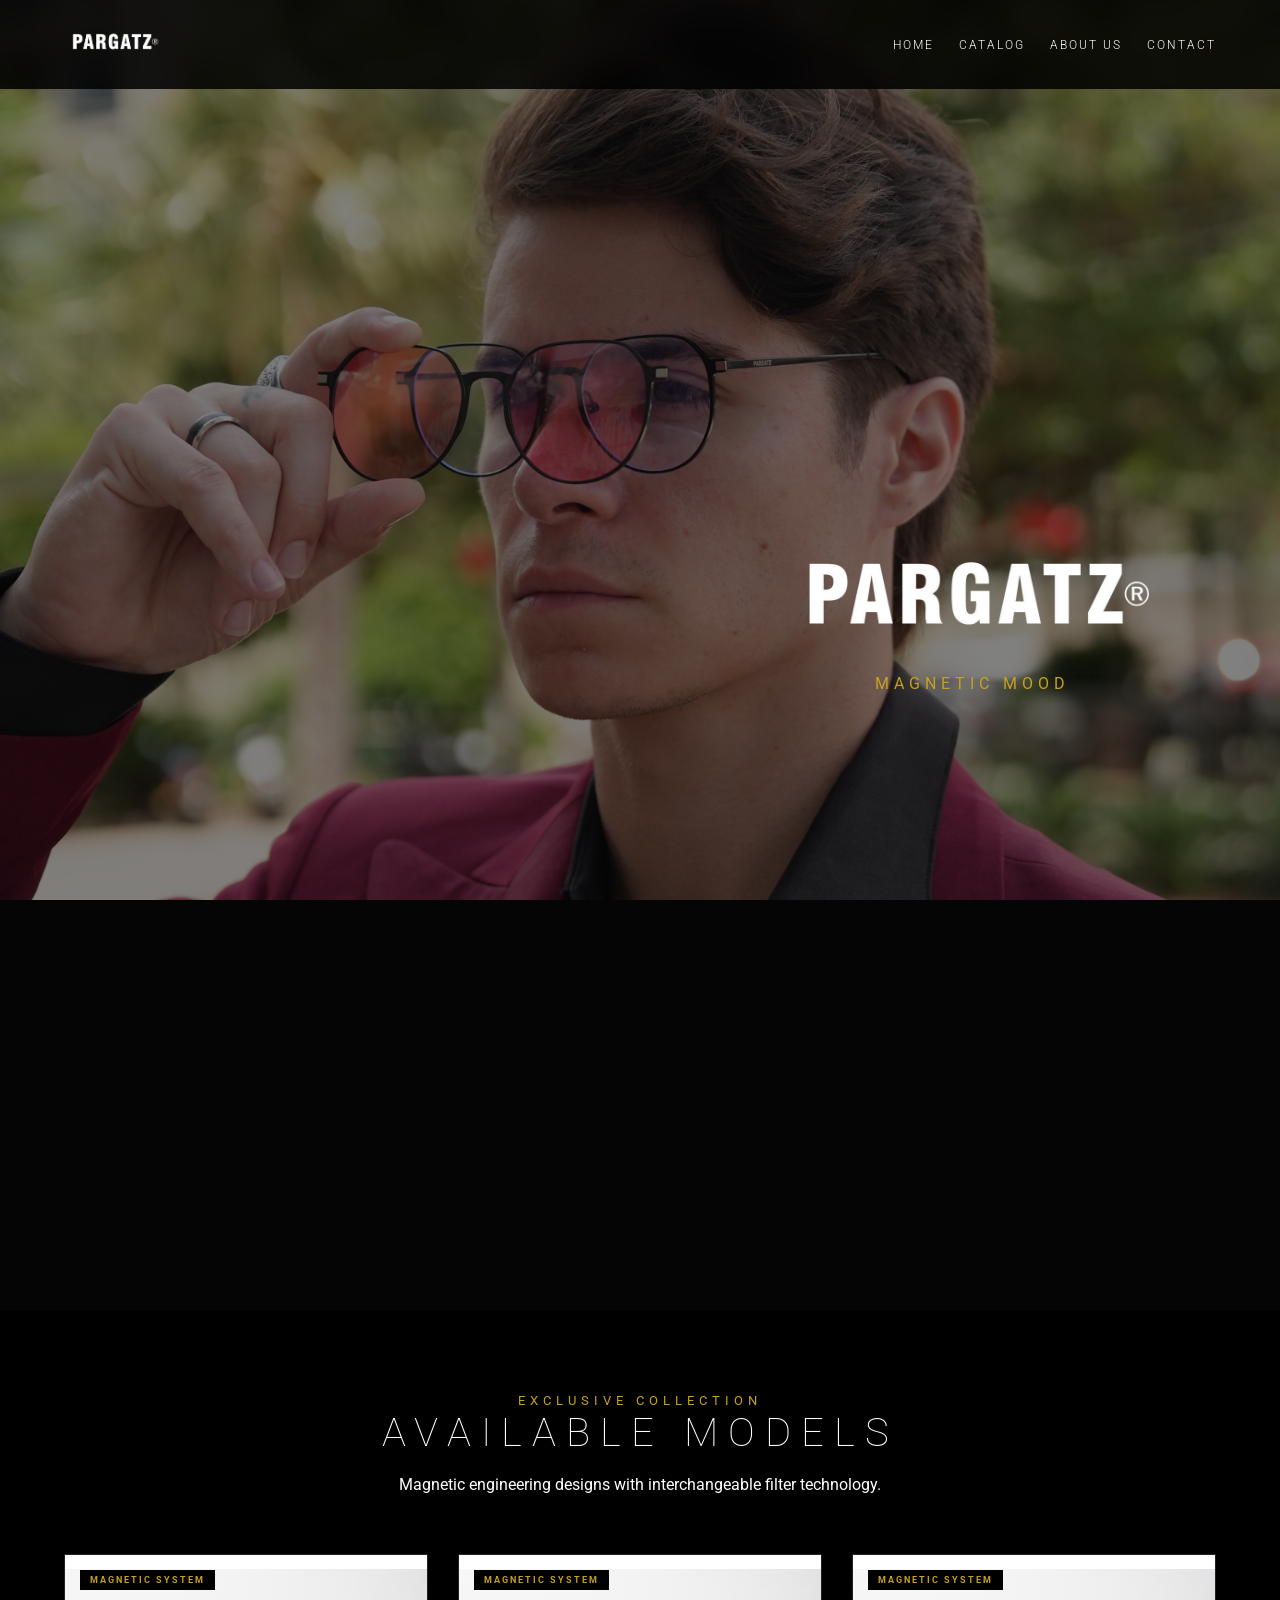
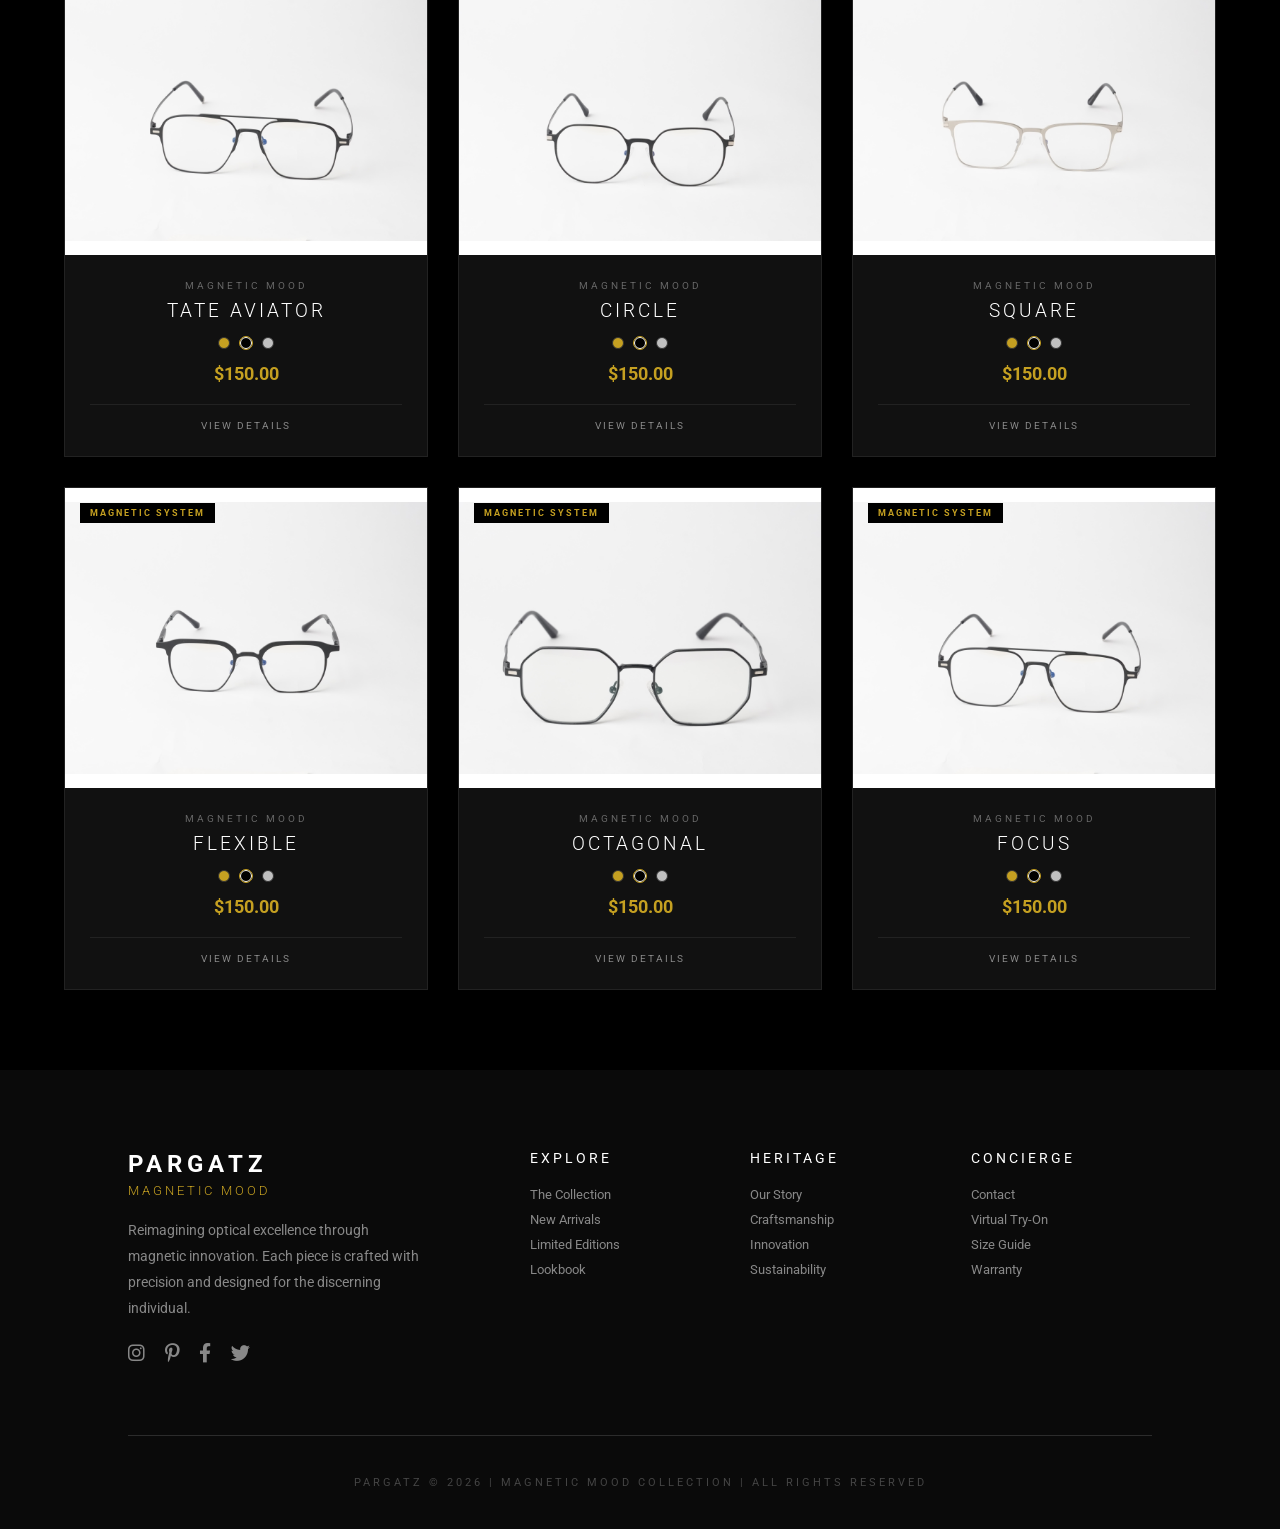
==== commit 267cf3f7: "Fix image file extension in hero section" ====
--- a/index.html
+++ b/index.html
@@ -42,7 +42,7 @@
     </nav>
 
     <section class="hero">
-        <div class="hero-bg active" style="background-image: url('img/fotobanner.jpg');"></div>
+        <div class="hero-bg active" style="background-image: url('img/fotobanner.JPG');"></div>
         <div class="hero-bg b2" style="background-image: url('img/banner2.jpeg');"></div>
         
         <div class="hero-content">
@@ -294,4 +294,4 @@
     </script>
     
 </body>
-</html>+</html>
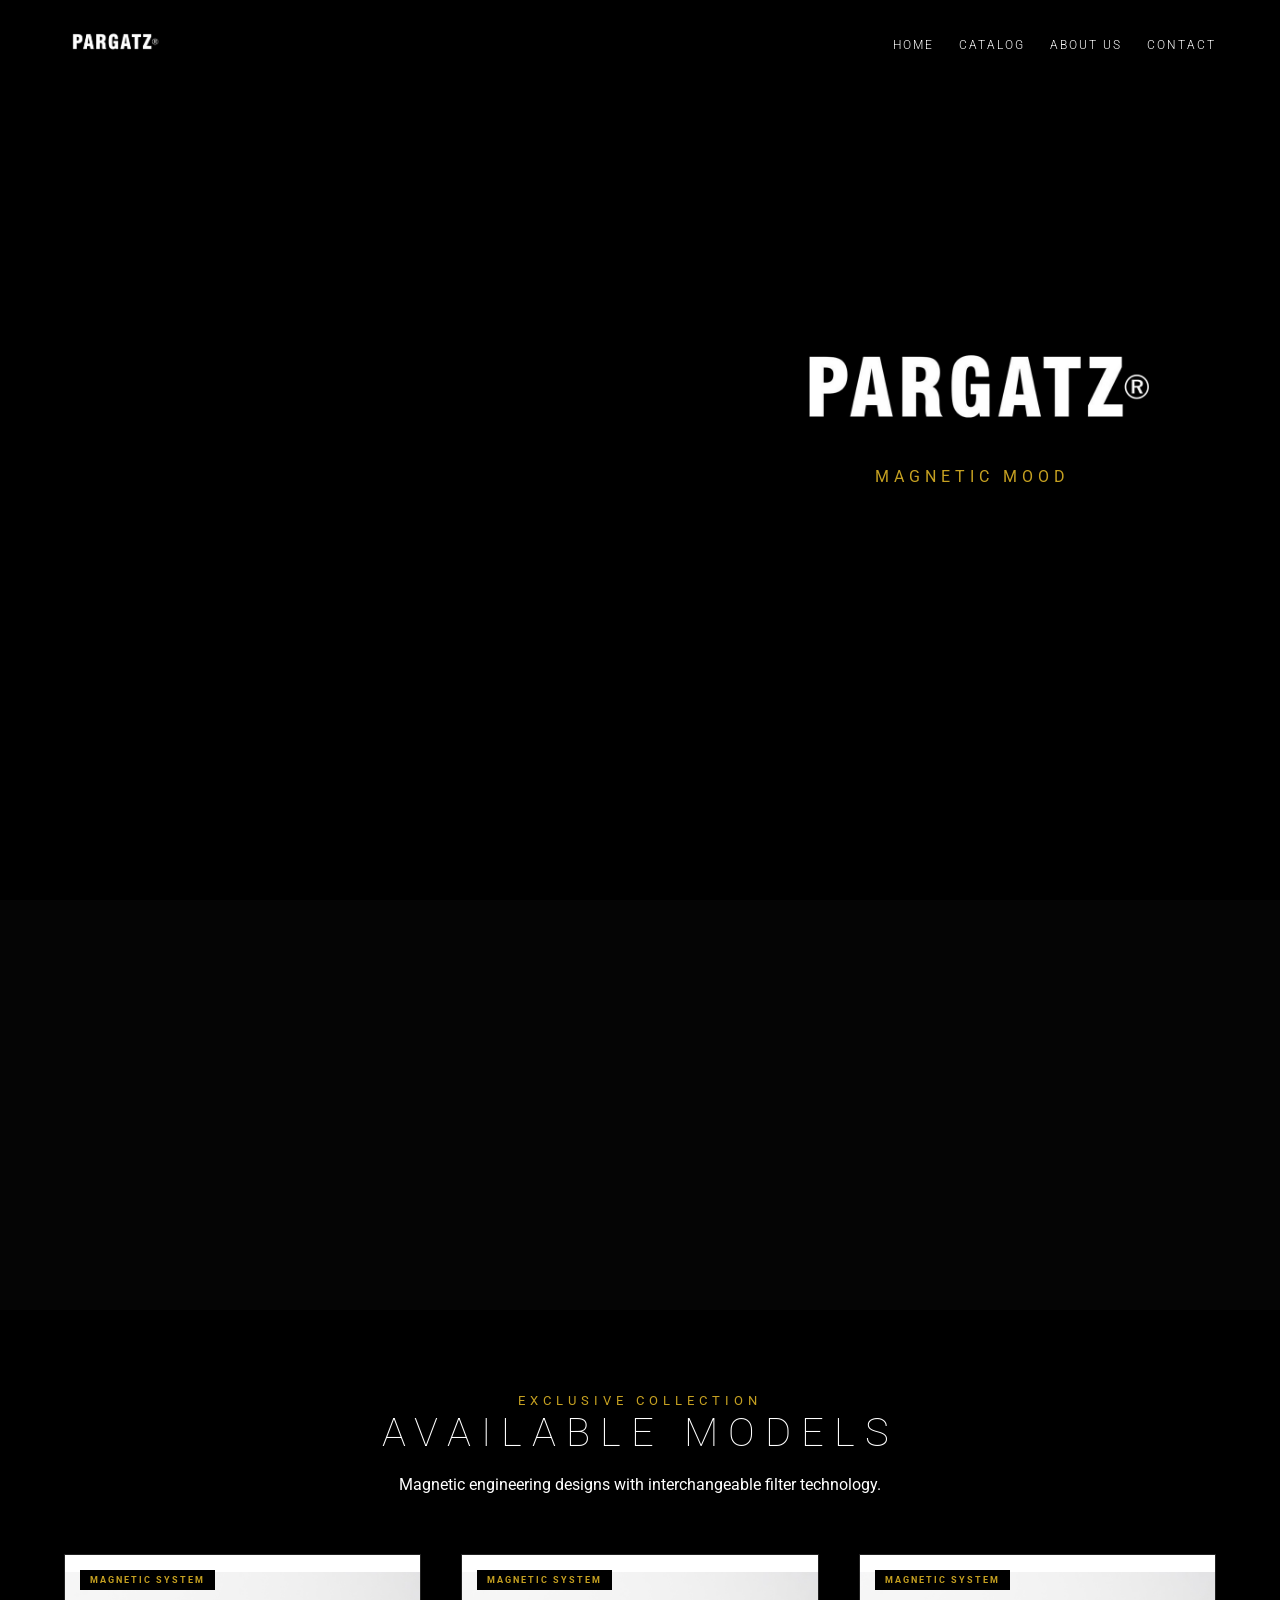
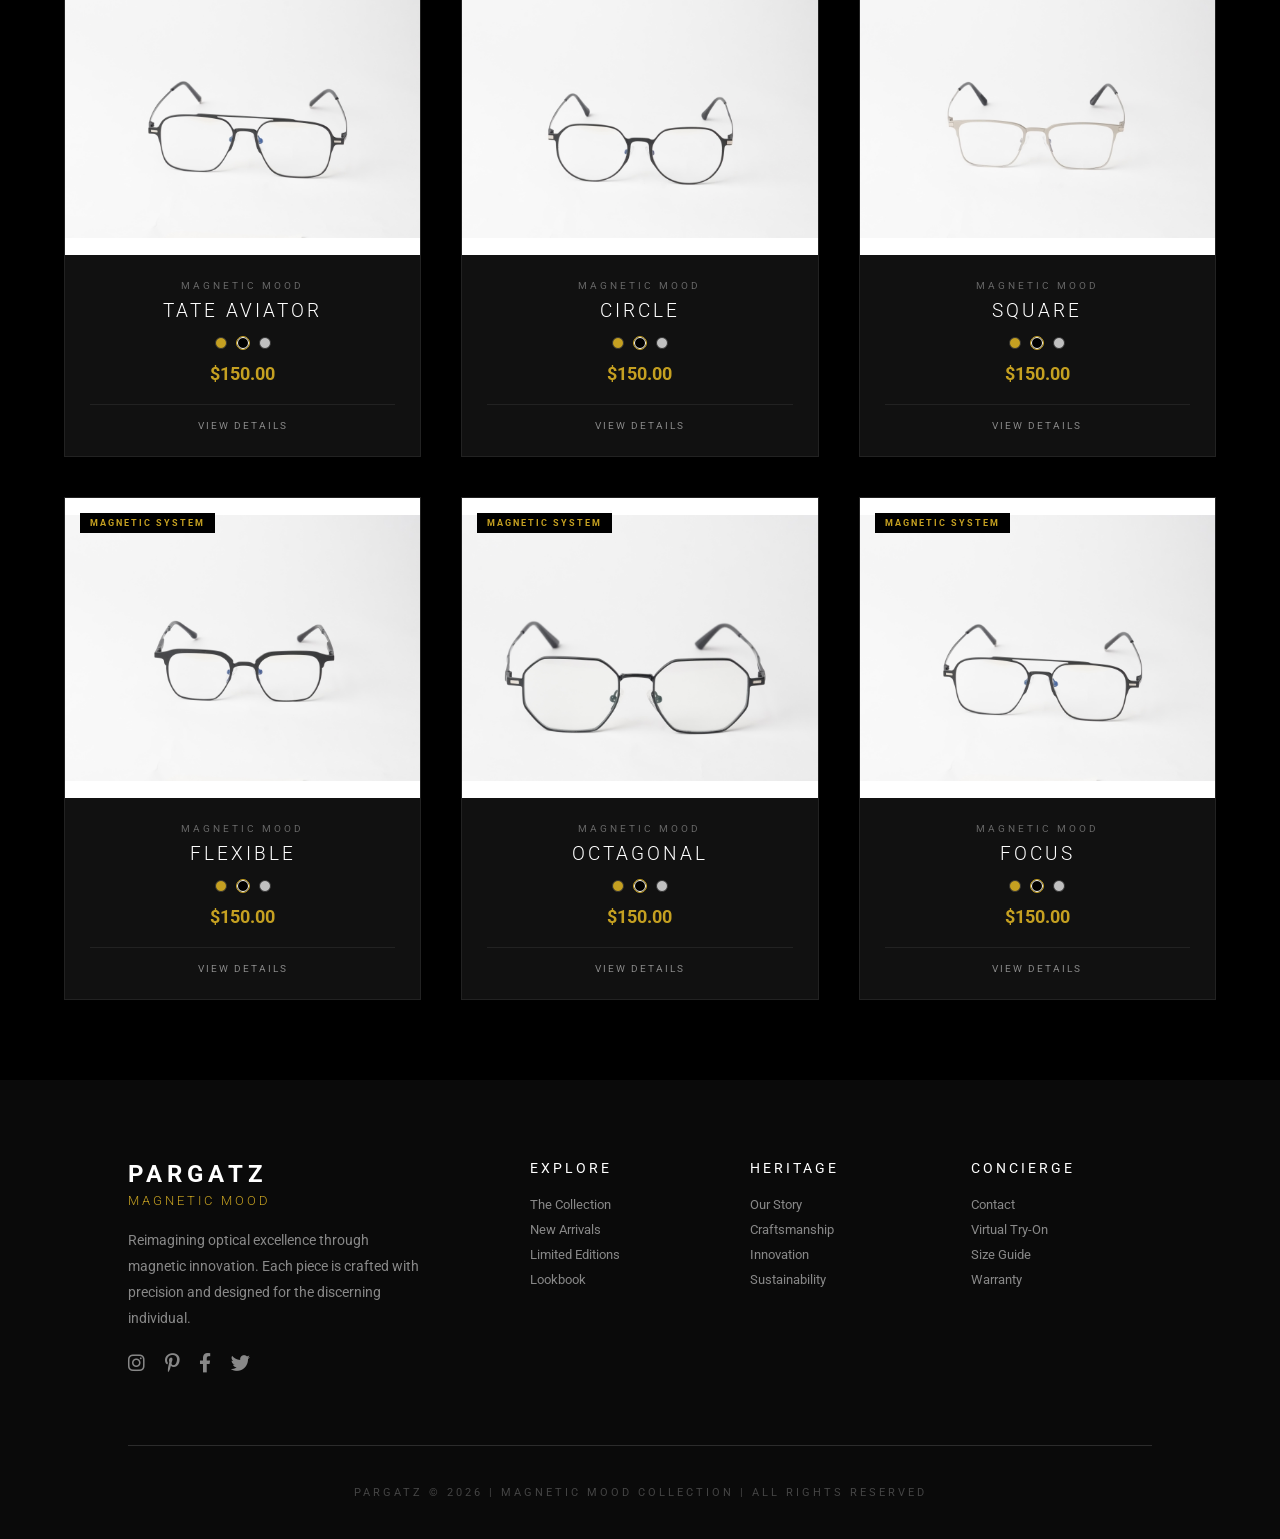
==== commit 55951aa2: "nuevos cambiescitos" ====
--- a/index.html
+++ b/index.html
@@ -42,8 +42,8 @@
     </nav>
 
     <section class="hero">
-        <div class="hero-bg active" style="background-image: url('img/fotobanner.JPG');"></div>
-        <div class="hero-bg b2" style="background-image: url('img/banner2.jpeg');"></div>
+        <div class="hero-bg active" style="background-image: url('img/fotobanner.jpg');"></div>
+        <div class="hero-bg b2" style="background-image: url('img/banner2.jpg');"></div>
         
         <div class="hero-content">
             <img src="img/logo.png" alt="logo original" class="logohero" width="400px">
@@ -294,4 +294,4 @@
     </script>
     
 </body>
-</html>
+</html>
--- a/style.css
+++ b/style.css
@@ -73,7 +73,7 @@
     position: relative;
     display: flex;
     flex-direction: column;
-    justify-content: center;
+    justify-content: flex-start;
     align-items: center;
     text-align: center;
     overflow: hidden;
@@ -87,7 +87,7 @@
     width: 100%;
     height: 100%;
     background-size: cover;
-    background-position: center;
+    background-position: fixed;
     opacity: 0;
     transition: opacity 1.5s ease-in-out; /* El desvanecido */
     z-index: 1;
@@ -95,7 +95,7 @@
 
 /* El banner 2 con tu posición específica carajo */
 .hero-bg.b2 {
-    background-position: center -400px;
+    background-position: fixed;
 }
 
 .hero-bg.active {
@@ -130,12 +130,12 @@
 
 /* PRODUCT CATALOG */
 .catalog { padding: 80px 5%; }
+
 .grid {
     display: grid;
-    grid-template-columns: repeat(auto-fit, minmax(300px, 1fr));
+    grid-template-columns: repeat(3, 1fr); /* EXACTAMENTE 3 por fila */
     gap: 30px;
 }
-
 
 /* ===== FOOTER ===== */
 footer {
@@ -244,98 +244,6 @@
 
 ::-webkit-scrollbar-thumb:hover {
     background: var(--dorado-brillo);
-}
-
-/* ===== RESPONSIVE ===== */
-@media (max-width: 1200px) {
-    .product-info h2 {
-        font-size: 3.2rem;
-        letter-spacing: 8px;
-    }
-    
-    .product-image {
-        max-width: 500px;
-    }
-    
-    .hero-phrase {
-        font-size: 2rem;
-        letter-spacing: 6px;
-    }
-}
-
-@media (max-width: 992px) {
-    .product-section, .product-section.reverse {
-        padding: 0 5%;
-    }
-    
-    .product-info h2 {
-        font-size: 2.8rem;
-    }
-}
-
-@media (max-width: 768px) {
-    .hero-logo img {
-        width: 150px;
-    }
-    
-    .hero-phrase {
-        font-size: 1.5rem;
-        letter-spacing: 4px;
-    }
-    
-    .product-section, .product-section.reverse {
-        flex-direction: column;
-        height: auto;
-        min-height: 100vh;
-        padding: 80px 5% 40px;
-    }
-    
-    .product-image {
-        width: 100%;
-        max-width: 400px;
-        height: 40vh;
-        margin: 20px auto;
-    }
-    
-    .product-info {
-        max-width: 100%;
-        padding: 20px 5%;
-        text-align: center;
-        align-items: center;
-    }
-    
-    .product-info h2 {
-        font-size: 2.5rem;
-    }
-    
-    .product-info h2::after {
-        left: 50%;
-        transform: translateX(-50%);
-    }
-    
-    .product-info p {
-        text-align: center;
-    }
-    
-    .product-info::before {
-        left: 50%;
-        transform: translateX(-50%);
-        top: -10px;
-    }
-    
-    .footer-content {
-        grid-template-columns: 1fr;
-        gap: 30px;
-        text-align: center;
-    }
-    
-    .footer-desc {
-        max-width: 100%;
-    }
-    
-    .social-links {
-        justify-content: center;
-    }
 }
 
 .section-header { text-align: center; margin-bottom: 60px; }
@@ -457,16 +365,6 @@
     color: #C5A021;
 }
 
-@media (max-width: 768px) {
-    .nav-links { display: none; } /* Aquí podrías poner un menú hamburguesa luego */
-    .hero h1 { font-size: 3.5rem; font-weight: 100; letter-spacing: 20px; }
-    .hero-bg.b2 { background-position: center; } /* En móvil mejor centrado */
-    .catalog { padding: 60px 20px; }
-    .footer-content { text-align: center; }
-    .social-links { justify-content: center; }
-    .footer-desc { margin: 0 auto; }
-}
-
 /* HAMBURGUESA MINIMALISTA */
 .menu-toggle {
     display: none;
@@ -549,4 +447,166 @@
 @media (max-width: 768px) {
     .nav-links { display: none; }
     .menu-toggle { display: flex; }
+}
+/* ===================================================
+   RESPONSIVE OVERRIDE - PARGATZ LUXURY ADAPTATION
+   =================================================== */
+
+/* 1. AJUSTES GENERALES PARA PC Y LAPTOPS */
+@media (min-width: 1025px) {
+    .grid {
+        grid-template-columns: repeat(3, 1fr) !important; /* Asegura 3 por fila */
+        gap: 40px;
+    }
+}
+
+/* 2. TABLETS (1024px a 769px) */
+@media (max-width: 1024px) {
+    .grid {
+        grid-template-columns: repeat(2, 1fr); /* 2 por fila para no apretar */
+        gap: 20px;
+    }
+    
+    .hero-content {
+        padding-left: 0 !important; /* Centramos el contenido del banner */
+        text-align: center;
+        width: 100%;
+        display: flex;
+        flex-direction: column;
+        align-items: center;
+    }
+}
+
+/* 3. MÓVILES (768px o menos) - EL CAMBIO TOTAL */
+@media (max-width: 768px) {
+    /* ACTUALIZACIÓN PARA QUE NO SE SOLAPEN */
+    nav {
+        position: sticky; /* Cambiamos de fixed a sticky */
+        top: 0;
+        width: 100%;
+        padding: 20px 5%;
+        display: flex;
+        justify-content: space-between;
+        align-items: center;
+        z-index: 1000;
+        background: #000000; /* Fondo negro sólido para que no se trasluzca el hero al inicio */
+        backdrop-filter: blur(10px);
+    }
+
+    .hero {
+        height: calc(100vh - 80px); /* Ajusta 80px según el alto de tu nav */
+        min-height: 500px; /* Evita que en móviles muy pequeños se aplaste mucho */
+        width: 100%;
+        position: relative;
+        display: flex;
+        flex-direction: column;
+        justify-content: center;
+        align-items: center;
+        overflow: hidden;
+    }
+    
+    .hero-content {
+        padding-top: 0 !important; /* Ya no necesitas empujarlo hacia abajo */
+        margin-top: 0;
+    }
+
+    /* HERO: Arregla el logo que se va a la derecha */
+    .hero-content {
+        padding-left: 0 !important; 
+        padding-top: 0 !important;
+        height: 100%;
+        display: flex;
+        flex-direction: column;
+        justify-content: center;
+        align-items: center;
+        position: relative;
+        z-index: 5;
+    }
+    .hero-bg,
+    .hero-bg.b2 {
+        background-size: cover;
+        background-position: center top;
+        background-repeat: no-repeat;
+    }
+    .logohero {
+        width: 70% !important; /* Escala el logo según la pantalla */
+        max-width: 300px;
+        height: auto;
+    }
+
+    .hero h1 {
+        font-size: 2.5rem;
+        letter-spacing: 10px;
+    }
+
+    /* CAROUSEL */
+    .gallery-container { padding: 80px 0; background: #050505; }
+    .carousel { width: 100%; height: 200px; position: relative; overflow: hidden; }
+    .slide { 
+        position: absolute; width: 100%; height: auto; opacity: 0;
+        transition: opacity 1.5s ease; background-size: auto; background-position: center;
+        display: flex;
+        justify-content: center;
+        align-items: center;
+    }
+    .slide.active { opacity: 0.4; }
+    .slide video { width: 100%; height: 100%; object-fit: cover; }
+
+
+    /* GRID DE PRODUCTOS: 1 por fila bien centrado */
+    .grid {
+        grid-template-columns: 1fr;
+        gap: 25px;
+        padding: 0 10px;
+    }
+
+    .card-premium {
+        max-width: 380px; /* Evita que la tarjeta sea gigante */
+        margin: 0 auto; /* Centra la tarjeta en la pantalla */
+    }
+
+    /* FOOTER: Todo en una columna y al centro */
+    .footer-content {
+        grid-template-columns: 1fr !important;
+        text-align: center;
+        gap: 35px;
+    }
+
+    .footer-col {
+        display: flex;
+        flex-direction: column;
+        align-items: center;
+    }
+
+    .footer-desc {
+        max-width: 100%;
+        margin: 0 auto;
+    }
+
+    .social-links {
+        justify-content: center;
+    }
+
+    /* SECCIONES */
+    .catalog {
+        padding: 40px 5%;
+    }
+
+    .section-header h2 {
+        font-size: 1.8rem;
+        letter-spacing: 4px;
+    }
+}
+
+/* 4. AJUSTE PARA PANTALLAS MINI (iPhone SE, etc) */
+@media (max-width: 380px) {
+    .hero h1 {
+        font-size: 1.8rem;
+        letter-spacing: 6px;
+    }
+    
+    .badge-magnetic {
+        font-size: 7px;
+        padding: 4px 8px;
+    }
 }
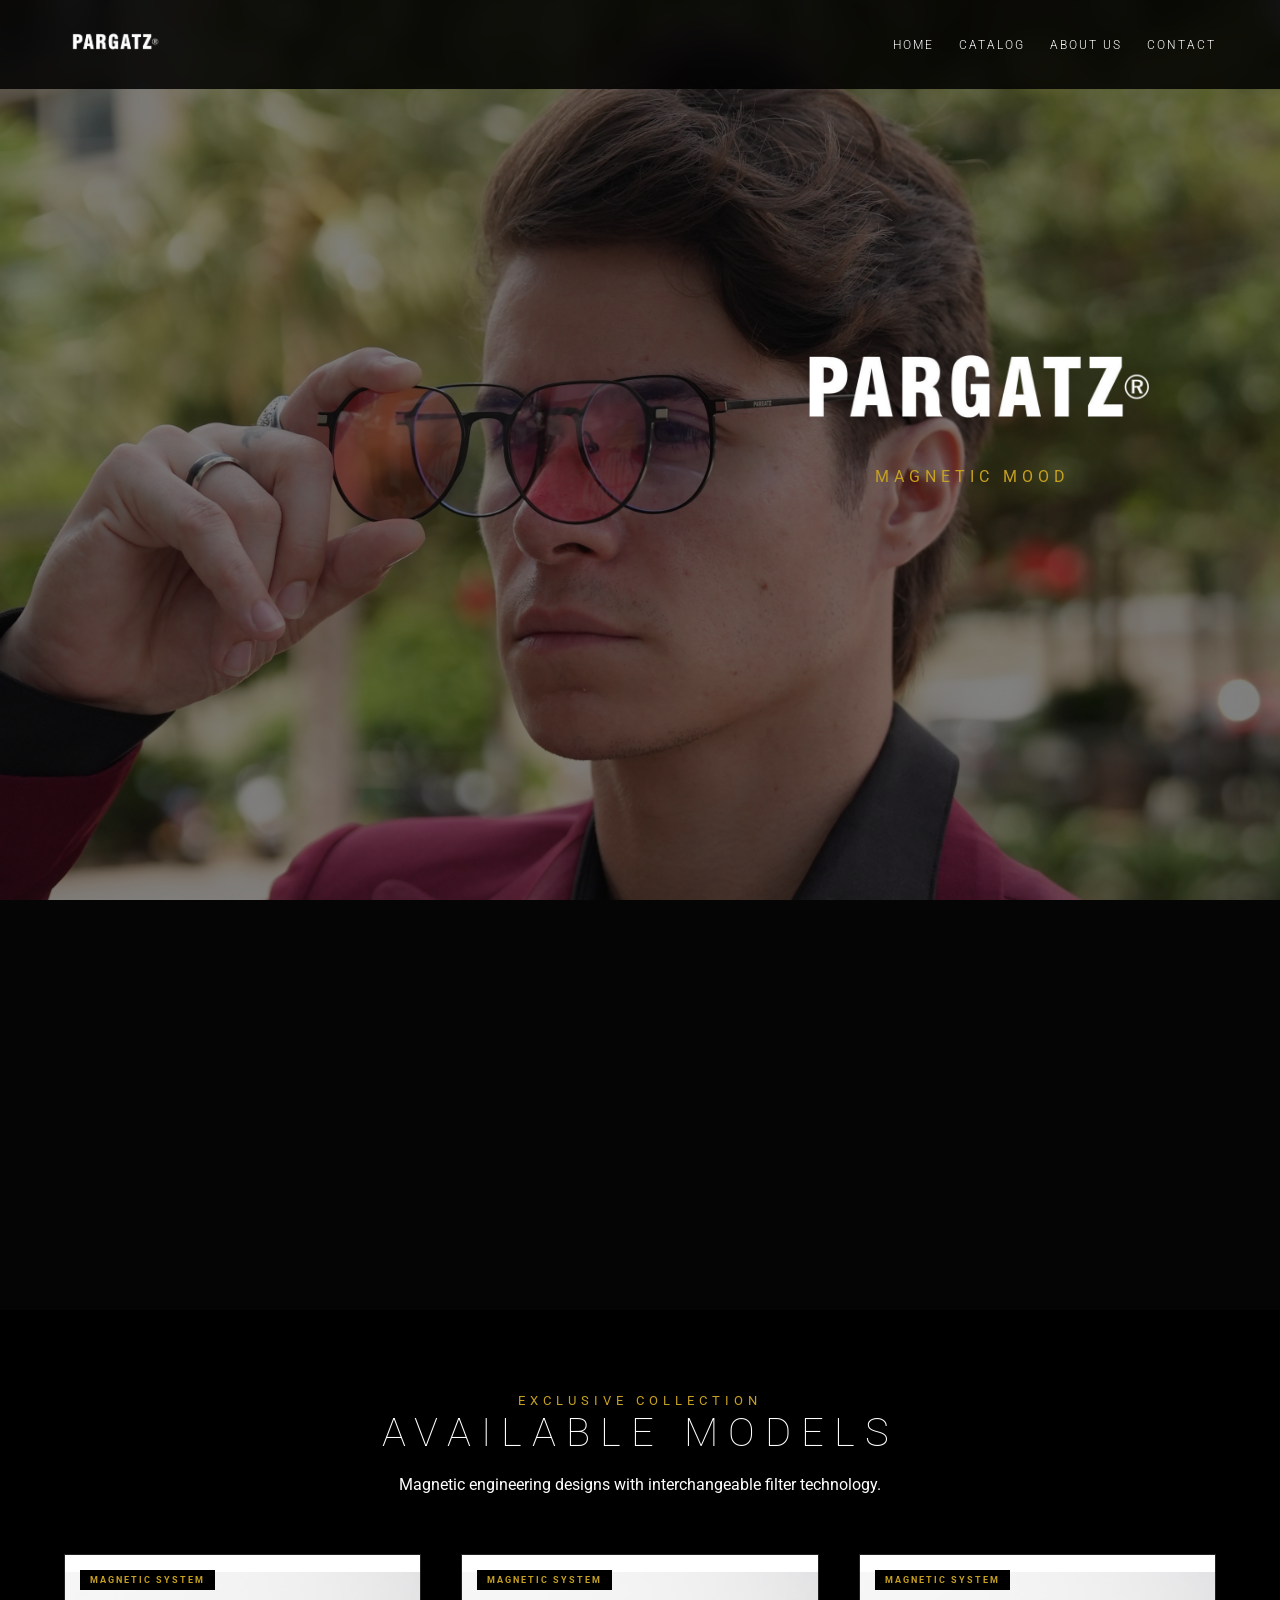
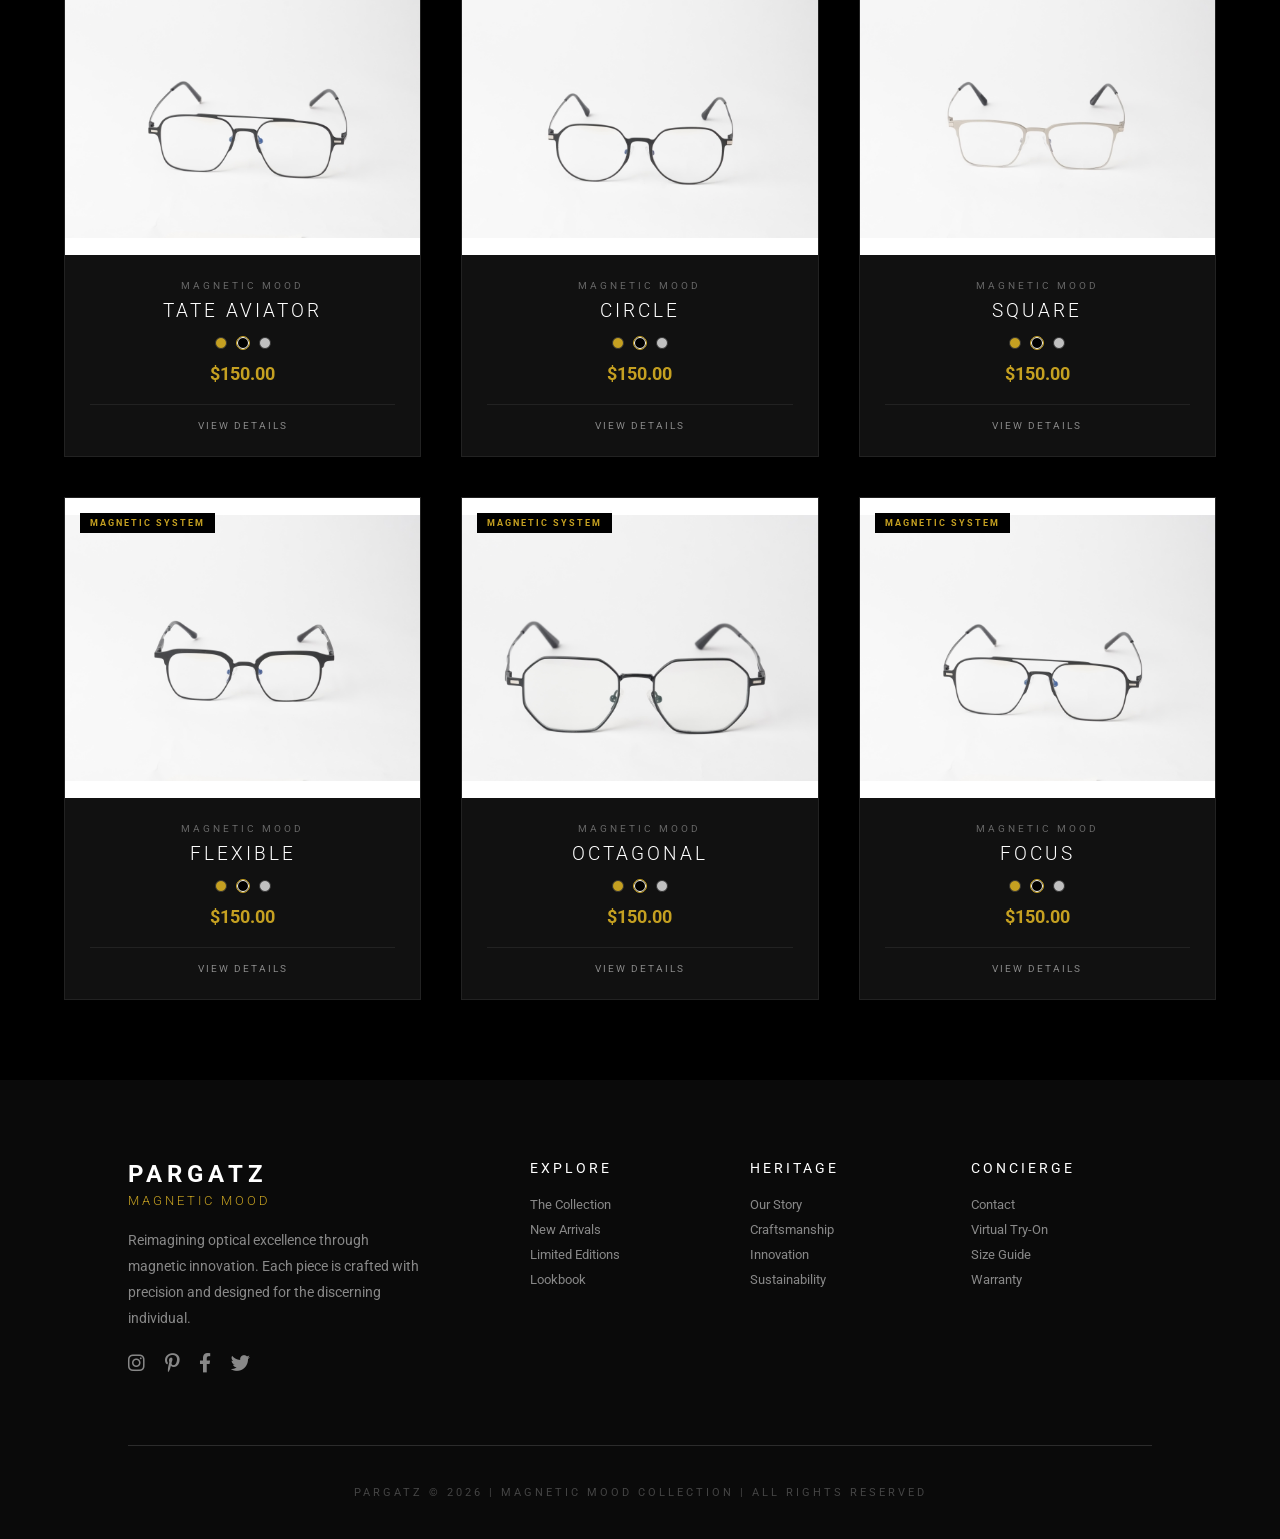
==== commit 818d549c: "ULTIMO CAMBIECITO" ====
--- a/index.html
+++ b/index.html
@@ -42,7 +42,7 @@
     </nav>
 
     <section class="hero">
-        <div class="hero-bg active" style="background-image: url('img/fotobanner.jpg');"></div>
+        <div class="hero-bg active" style="background-image: url('img/fotobanner.JPG');"></div>
         <div class="hero-bg b2" style="background-image: url('img/banner2.jpg');"></div>
         
         <div class="hero-content">
@@ -294,4 +294,4 @@
     </script>
     
 </body>
-</html>+</html>
